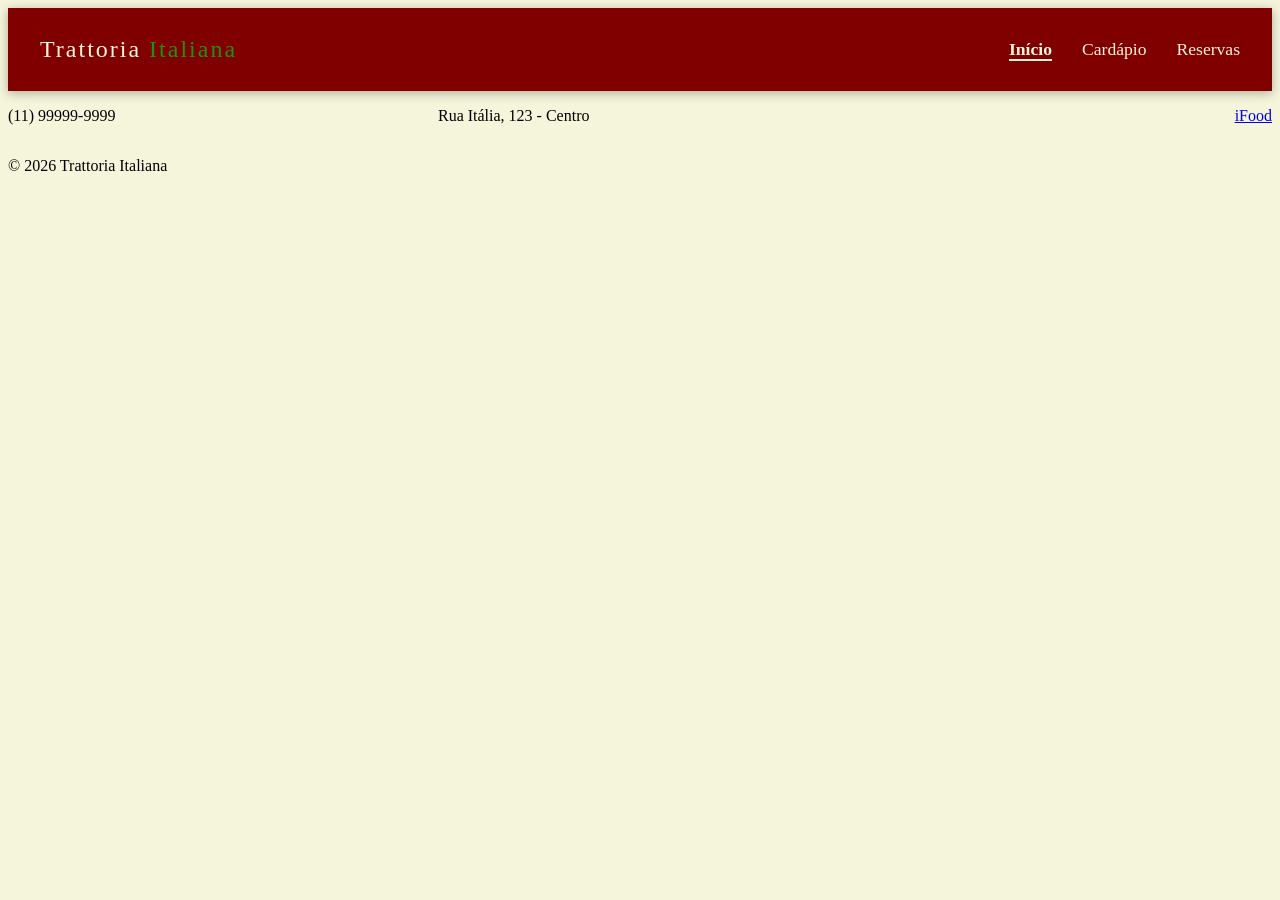
==== index.html @ 0c6dcbbc "Add files via upload" ====
<!DOCTYPE html>
<html lang="pt-br">
<head>
    <meta charset="UTF-8">
    <meta name="viewport" content="width=device-width, initial-scale=1.0">
    <title>Trattoria Italiana</title>
    <link rel="stylesheet" href="style.css">
</head>
<body>
    <header>
        <div class="navbar-container">
            <div class="logo">
                <a href="index.html">Trattoria <span>Italiana</span></a>
            </div>
            <nav>
                <ul class="nav-links">
                    <li><a href="index.html" class="active">Início</a></li>
                    <li><a href="menu.html">Cardápio</a></li>
                    <li><a href="contato.html">Reservas</a></li>
                </ul>
            </nav>
        </div>
    </header>

    <main>

    </main>

    <footer>
            <div class="contato">
                <p><i class="fas fa-phone"></i> (11) 99999-9999</p>
                <p><i class="fas fa-map-marker-alt"></i> Rua Itália, 123 - Centro</p>
                <a href="#"><i class="fab fa-instagram"></i></a>
                <a href="#"><i class="fab fa-apple"></i> iFood</a>
            </div>
        <p>&copy; 2026 Trattoria Italiana</p>
    </footer>
    </footer>
</body>
</html>
---- style.css ----
body {
  background-color: #f5f5dc;
}

header {
  background-color: #800000;
  padding: 15px 0;
  position: sticky;
  top: 0;
  z-index: 1000;
  box-shadow: 0 2px 10px rgba(0, 0, 0, 0.3);
}

.navbar-container {
  max-width: 1200px;
  margin: 0 auto;
  display: flex;
  justify-content: space-between;
  align-items: center;
  padding: 0 20px;
}

.logo a {
  color: #f5f5dc;
  text-decoration: none;
  font-size: 1.5rem;
  font-wheight: bold;
  letter-spacing: 2px;
}

.logo span {
  color: #1e9309;
}

.nav-links {
  list-style: none;
  display: flex;
  gap: 30px;
}

.nav-links a {
  color: #f5f5dc;
  text-decoration: none;
  font-size: 1.1rem;
  transition: 0.3s;
  border-bottom: 2px solid transparent;
}

.nav-links a:hover {
  color: #1e9309; /* Muda para verde no hover */
  border-bottom: 2px solid #1e9309;
}

/* Classe para indicar em qual página o usuário está */
.nav-links a.active {
  font-weight: bold;
  border-bottom: 2px solid #f5f5dc;
}

footer .contato {
  display: flex;
  justify-content: space-between;
  align-items: center;
  flex-wrap: wrap;
}
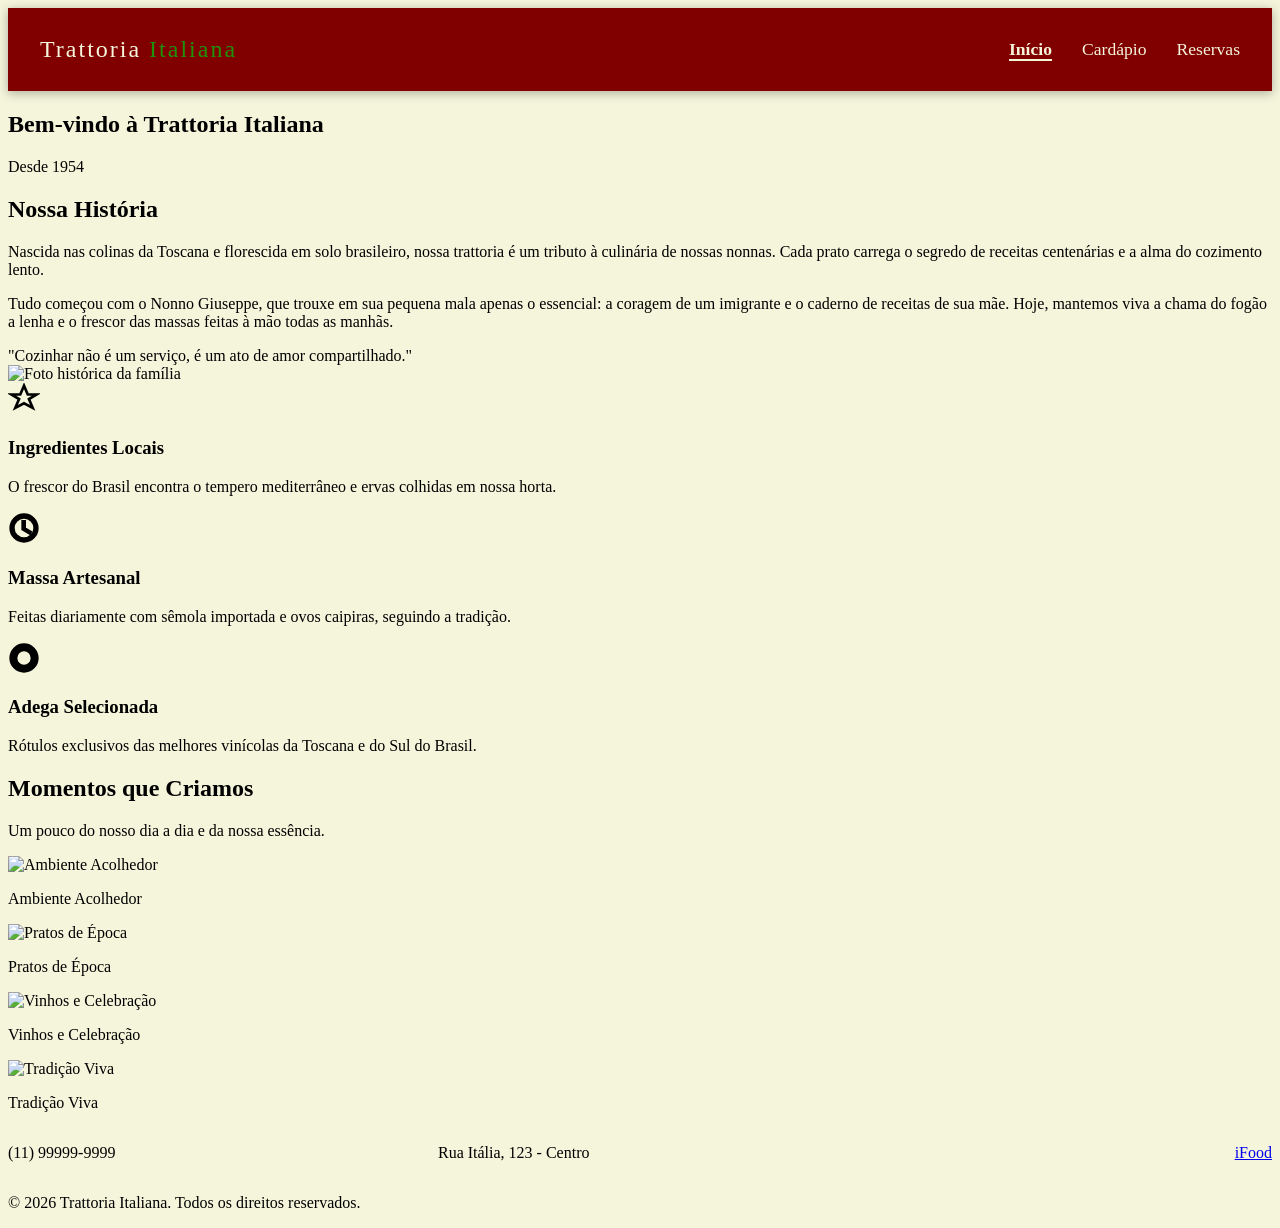
==== commit 98e743cd: "inserção das informaões da pagina inicial" ====
--- a/index.html
+++ b/index.html
@@ -23,7 +23,118 @@
     </header>
 
     <main>
+        <section class="container home-fundo">
+    <div class="conteudo-home">
+      <h1>Bem-vindo à Trattoria Italiana</h1>
+      
+    </div>
+  </section>
 
+        <section class="nossa-historia">
+            <div class="historia-container">
+                <div class="historia-grid">
+                    <div class="historia-left">
+                        <div class="historia-header">
+                            <span class="historia-label">Desde 1954</span>
+                            <h2>Nossa História</h2>
+                            <div class="historia-divider"></div>
+                        </div>
+                        <div class="historia-texto">
+                            <p>
+                                Nascida nas colinas da Toscana e florescida em solo brasileiro, nossa trattoria é um tributo à culinária de nossas nonnas. Cada prato carrega o segredo de receitas centenárias e a alma do cozimento lento.
+                            </p>
+                            <p>
+                                Tudo começou com o Nonno Giuseppe, que trouxe em sua pequena mala apenas o essencial: a coragem de um imigrante e o caderno de receitas de sua mãe. Hoje, mantemos viva a chama do fogão a lenha e o frescor das massas feitas à mão todas as manhãs.
+                            </p>
+                            <div class="historia-quote">
+                                "Cozinhar não é um serviço, é um ato de amor compartilhado."
+                            </div>
+                        </div>
+                    </div>
+                    <div class="historia-right">
+                        <div class="historia-imagem-wrapper">
+                            <img src="https://lh3.googleusercontent.com/aida-public/[base64]" alt="Foto histórica da família">
+                            <div class="historia-shadow"></div>
+                        </div>
+                    </div>
+                </div>
+            </div>
+        </section>
+
+        <section class="destaques-section">
+            <div class="destaques-container">
+                <div class="destaques-grid">
+                    <div class="destaque-card">
+                        <div class="destaque-icon">
+                            <svg xmlns="http://www.w3.org/2000/svg" width="32" height="32" viewBox="0 0 24 24" fill="none" stroke="currentColor" stroke-width="2">
+                                <path d="M12 2L9.19 8.63H2.5L8.31 12.04L5.5 18.63L12 15.22L18.5 18.63L15.69 12.04L21.5 8.63H14.81L12 2Z"/>
+                            </svg>
+                        </div>
+                        <h3>Ingredientes Locais</h3>
+                        <p>O frescor do Brasil encontra o tempero mediterrâneo e ervas colhidas em nossa horta.</p>
+                    </div>
+                    <div class="destaque-card">
+                        <div class="destaque-icon">
+                            <svg xmlns="http://www.w3.org/2000/svg" width="32" height="32" viewBox="0 0 24 24" fill="none" stroke="currentColor" stroke-width="2">
+                                <path d="M12 2C6.48 2 2 6.48 2 12s4.48 10 10 10 10-4.48 10-10S17.52 2 12 2m0 18c-4.42 0-8-3.58-8-8s3.58-8 8-8 8 3.58 8 8-3.58 8-8 8m.5-13H11v6l5.25 3.15.75-1.23-4.5-2.67z"/>
+                            </svg>
+                        </div>
+                        <h3>Massa Artesanal</h3>
+                        <p>Feitas diariamente com sêmola importada e ovos caipiras, seguindo a tradição.</p>
+                    </div>
+                    <div class="destaque-card">
+                        <div class="destaque-icon">
+                            <svg xmlns="http://www.w3.org/2000/svg" width="32" height="32" viewBox="0 0 24 24" fill="none" stroke="currentColor" stroke-width="2">
+                                <path d="M12 2C6.48 2 2 6.48 2 12s4.48 10 10 10 10-4.48 10-10S17.52 2 12 2m0 18c-4.42 0-8-3.58-8-8s3.58-8 8-8 8 3.58 8 8-3.58 8-8 8m0-14c-3.31 0-6 2.69-6 6s2.69 6 6 6 6-2.69 6-6-2.69-6-6-6z"/>
+                            </svg>
+                        </div>
+                        <h3>Adega Selecionada</h3>
+                        <p>Rótulos exclusivos das melhores vinícolas da Toscana e do Sul do Brasil.</p>
+                    </div>
+                </div>
+            </div>
+        </section>
+
+        <section class="galeria-section">
+            <div class="galeria-header">
+                <h2>Momentos que Criamos</h2>
+                <p>Um pouco do nosso dia a dia e da nossa essência.</p>
+            </div>
+            <div class="galeria-carousel">
+                <div class="galeria-item">
+                    <div class="galeria-image">
+                        <img src="https://lh3.googleusercontent.com/aida-public/[base64]" alt="Ambiente Acolhedor">
+                        <div class="galeria-overlay">
+                            <p>Ambiente Acolhedor</p>
+                        </div>
+                    </div>
+                </div>
+                <div class="galeria-item">
+                    <div class="galeria-image">
+                        <img src="https://lh3.googleusercontent.com/aida-public/[base64]" alt="Pratos de Época">
+                        <div class="galeria-overlay">
+                            <p>Pratos de Época</p>
+                        </div>
+                    </div>
+                </div>
+                <div class="galeria-item">
+                    <div class="galeria-image">
+                        <img src="https://lh3.googleusercontent.com/aida-public/[base64]" alt="Vinhos e Celebração">
+                        <div class="galeria-overlay">
+                            <p>Vinhos e Celebração</p>
+                        </div>
+                    </div>
+                </div>
+                <div class="galeria-item">
+                    <div class="galeria-image">
+                        <img src="https://lh3.googleusercontent.com/aida-public/[base64]" alt="Tradição Viva">
+                        <div class="galeria-overlay">
+                            <p>Tradição Viva</p>
+                        </div>
+                    </div>
+                </div>
+            </div>
+        </section>
     </main>
 
     <footer>
@@ -33,8 +144,9 @@
                 <a href="#"><i class="fab fa-instagram"></i></a>
                 <a href="#"><i class="fab fa-apple"></i> iFood</a>
             </div>
-        <p>&copy; 2026 Trattoria Italiana</p>
+        
     </footer>
+    <p>&copy; 2026 Trattoria Italiana. Todos os direitos reservados.</p>
     </footer>
 </body>
 </html>
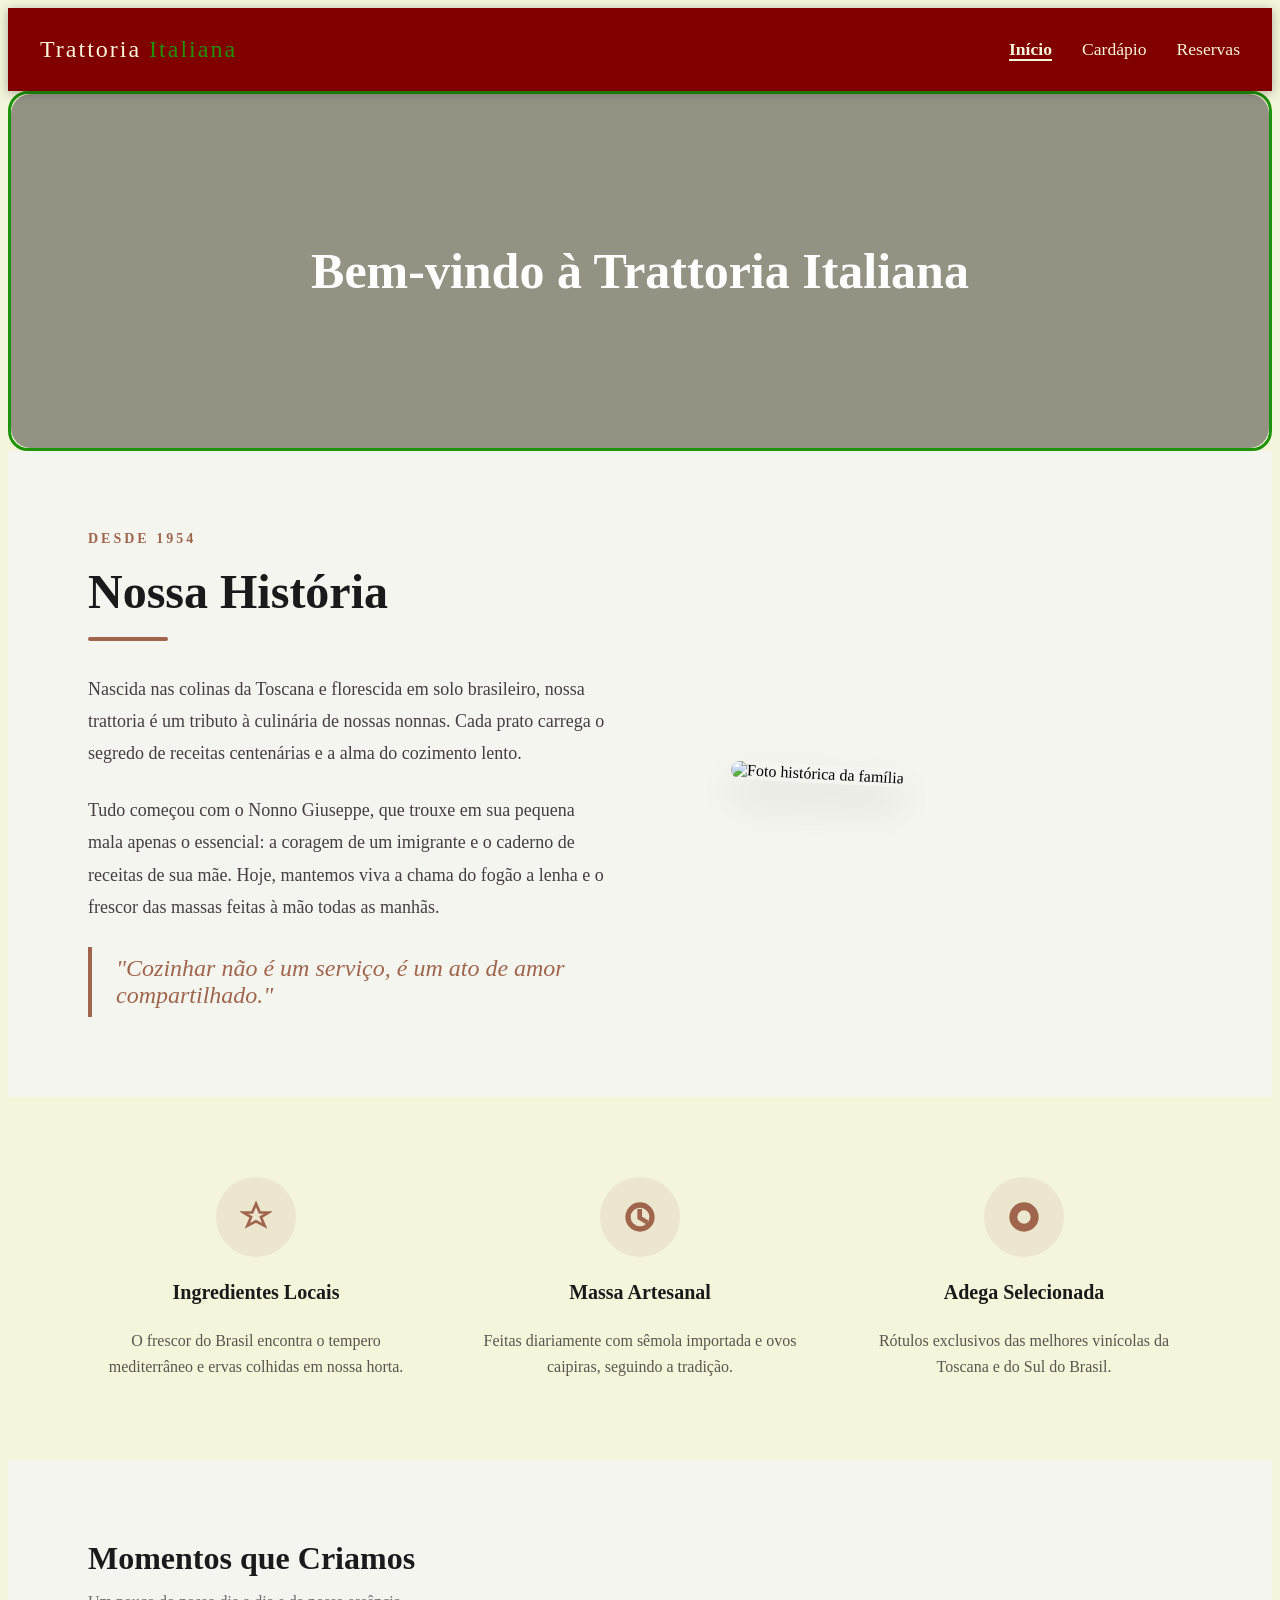
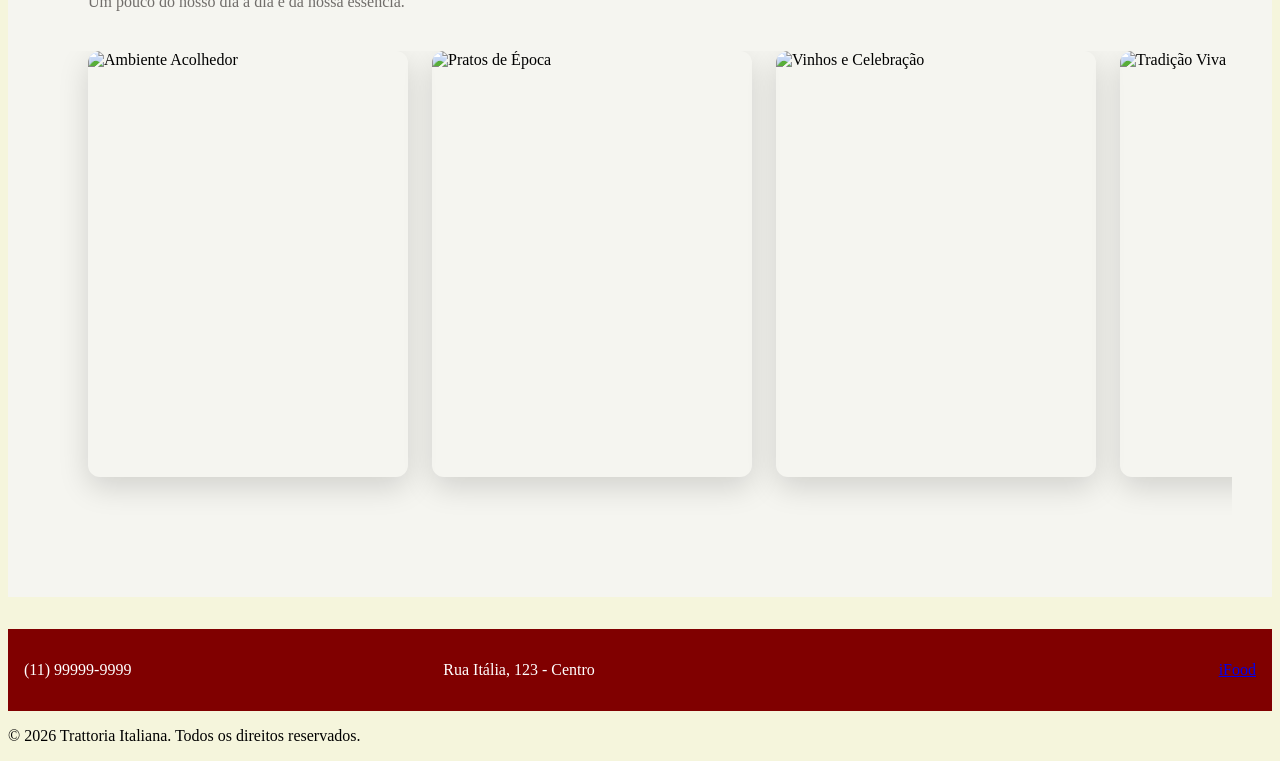
==== commit 5dde4dd3: "adcionada alterações index adcionar historia do restaurante" ====
--- a/index.html
+++ b/index.html
@@ -149,4 +149,4 @@
     <p>&copy; 2026 Trattoria Italiana. Todos os direitos reservados.</p>
     </footer>
 </body>
-</html>+</html>
--- a/style.css
+++ b/style.css
@@ -10,6 +10,10 @@
   z-index: 1000;
   box-shadow: 0 2px 10px rgba(0, 0, 0, 0.3);
 }
+h1{
+  font-family:"Times New Roman", Times, cursive;
+  font-size: 50px;
+}
 
 .navbar-container {
   max-width: 1200px;
@@ -57,9 +61,423 @@
   border-bottom: 2px solid #f5f5dc;
 }
 
+
 footer .contato {
   display: flex;
   justify-content: space-between;
   align-items: center;
   flex-wrap: wrap;
 }
+footer {
+    background-color:#800000;
+    color: white;
+    text-align: center;
+    padding: 1rem;
+    margin-top: 2rem;
+  }
+.home-fundo {
+    position: relative;
+    overflow: hidden;
+    height: 40vh; /* 90% da altura da tela */
+    display: flex;
+    align-items: center;
+    justify-content: center;
+    color: white;
+    text-align: center;
+    padding: 0;
+    margin: 0;
+  box-sizing: border-box;
+  border: 3px solid  #1e9309; /* borda alinhada com a imagem */
+  border-radius: 20px; /* cantos arredondados */
+  }
+  
+
+.home-fundo::before {
+  content: "";
+  position: absolute;
+  top: 0; left: 0;
+  width: 100%;
+  height: 100%;
+  background-image: url(https://images.unsplash.com/photo-1498579150354-977475b7ea0b?q=80&w=870&auto=format&fit=crop&ixlib=rb-4.1.0&ixid=M3wxMjA3fDB8MHxwaG90by1wYWdlfHx8fGVufDB8fHx8fA%3D%3D);
+  background-size: cover;
+  background-position: center;
+  z-index: 1;
+  animation: zoom 10s infinite alternate ease-in-out;
+  border-radius: inherit;
+}
+
+.home-fundo::after {
+  content: "";
+  position: absolute;
+  top: 0; 
+  left: 0;
+  width: 100%;
+  height: 100%;
+  background-color: rgba(0,0,0,0.4); /* camada escura */
+  z-index: 2;
+  border-radius: inherit;
+}
+
+.conteudo-home {
+  position: relative;
+  z-index: 3;
+  padding: 2rem;
+}
+
+@keyframes zoom {
+  0% { transform: scale(1); }
+  100% { transform: scale(1.1); }
+}
+
+nav a.ativo {
+  border-bottom: 2px solid #fff; /* linha branca embaixo */
+  padding-bottom: 2px;
+  color: #ffd700; /* opcional: cor dourada para destaque */
+  transition: all 0.3s ease; /* Suaviza o efeito */
+}
+  
+/* EFEITO ao passar o mouse no link ativo */
+nav a.ativo:hover {
+  color: #ff4500; /* Muda para laranja forte */
+  border-bottom: 2px solid #ff4500; /* Linha também muda para laranja */
+  transform: scale(1.1); /* Dá um leve "zoom" no texto */
+}
+
+/* Estilos da seção Nossa História */
+.nossa-historia {
+  background-color: #f5f5f0;
+  padding: 80px 40px;
+}
+
+.historia-container {
+  max-width: 1200px;
+  margin: 0 auto;
+  padding: 0 40px;
+}
+
+.historia-grid {
+  display: grid;
+  grid-template-columns: 1fr 1fr;
+  gap: 60px;
+  align-items: center;
+}
+
+.historia-left {
+  display: flex;
+  flex-direction: column;
+  gap: 32px;
+}
+
+.historia-header {
+  display: flex;
+  flex-direction: column;
+  gap: 16px;
+}
+
+.historia-label {
+  color: #a0654d;
+  font-weight: bold;
+  letter-spacing: 3px;
+  font-size: 0.875rem;
+  text-transform: uppercase;
+}
+
+.nossa-historia h2 {
+  font-family: Georgia, serif;
+  font-size: 3rem;
+  font-weight: bold;
+  color: #1a1a1a;
+  line-height: 1.2;
+  margin: 0;
+}
+
+.historia-divider {
+  width: 80px;
+  height: 4px;
+  background-color: #a0654d;
+  border-radius: 2px;
+}
+
+.historia-texto {
+  display: flex;
+  flex-direction: column;
+  gap: 24px;
+}
+
+.nossa-historia p {
+  font-size: 1.125rem;
+  color: rgba(24, 18, 17, 0.8);
+  line-height: 1.8;
+  margin: 0;
+  font-family: Georgia, serif;
+  font-weight: 400;
+}
+
+.historia-quote {
+  font-style: italic;
+  font-family: Georgia, serif;
+  font-size: 1.5rem;
+  color: #a0654d;
+  border-left: 4px solid #a0654d;
+  padding-left: 24px;
+  padding-top: 8px;
+  padding-bottom: 8px;
+}
+
+.historia-right {
+  position: relative;
+  display: flex;
+  align-items: center;
+  justify-content: center;
+}
+
+.historia-imagem-wrapper {
+  position: relative;
+  width: 100%;
+  max-width: 400px;
+}
+
+.historia-imagem-wrapper img {
+  width: 100%;
+  aspect-ratio: 4/5;
+  object-fit: cover;
+  border-radius: 16px;
+  transform: rotate(3deg);
+  box-shadow: 0 20px 40px rgba(0, 0, 0, 0.1);
+  transition: transform 0.5s ease;
+}
+
+.historia-imagem-wrapper:hover img {
+  transform: rotate(0deg);
+}
+
+.historia-shadow {
+  position: absolute;
+  bottom: -40px;
+  left: -40px;
+  width: 192px;
+  height: 192px;
+  background-color: rgba(128, 100, 80, 0.2);
+  border-radius: 16px;
+  z-index: -1;
+}
+
+@media (max-width: 768px) {
+  .historia-container {
+    padding: 0 20px;
+  }
+
+  .historia-grid {
+    grid-template-columns: 1fr;
+    gap: 40px;
+  }
+
+  .nossa-historia {
+    padding: 60px 20px;
+  }
+
+  .nossa-historia h2 {
+    font-size: 2rem;
+  }
+
+  .historia-label {
+    font-size: 0.75rem;
+  }
+
+  .historia-quote {
+    font-size: 1.25rem;
+  }
+
+  .historia-shadow {
+    display: none;
+  }
+}
+
+/* Seção Destaques */
+.destaques-section {
+  padding: 80px 40px;
+  max-width: 1200px;
+  margin: 0 auto;
+}
+
+.destaques-container {
+  padding: 0 40px;
+}
+
+.destaques-grid {
+  display: grid;
+  grid-template-columns: repeat(3, 1fr);
+  gap: 48px;
+}
+
+.destaque-card {
+  display: flex;
+  flex-direction: column;
+  align-items: center;
+  text-align: center;
+  gap: 24px;
+  transition: transform 0.3s ease;
+}
+
+.destaque-card:hover {
+  transform: translateY(-5px);
+}
+
+.destaque-icon {
+  width: 80px;
+  height: 80px;
+  background-color: rgba(160, 101, 77, 0.1);
+  border-radius: 50%;
+  display: flex;
+  align-items: center;
+  justify-content: center;
+  color: #a0654d;
+  transition: all 0.3s ease;
+}
+
+.destaque-card:hover .destaque-icon {
+  background-color: #a0654d;
+  color: white;
+}
+
+.destaque-card h3 {
+  font-family: Georgia, serif;
+  font-size: 1.25rem;
+  font-weight: bold;
+  color: #1a1a1a;
+  margin: 0;
+}
+
+.destaque-card p {
+  font-family: Georgia, serif;
+  font-size: 1rem;
+  color: rgba(24, 18, 17, 0.7);
+  line-height: 1.6;
+  margin: 0;
+}
+
+/* Seção Galeria */
+.galeria-section {
+  background-color: #f5f5f0;
+  padding: 80px 40px;
+}
+
+.galeria-header {
+  max-width: 1200px;
+  margin: 0 auto;
+  padding: 0 40px;
+  margin-bottom: 40px;
+}
+
+.galeria-header h2 {
+  font-family: Georgia, serif;
+  font-size: 2rem;
+  font-weight: bold;
+  color: #1a1a1a;
+  margin: 0 0 16px 0;
+}
+
+.galeria-header p {
+  font-family: Georgia, serif;
+  font-size: 1rem;
+  color: rgba(24, 18, 17, 0.6);
+  margin: 0;
+}
+
+.galeria-carousel {
+  display: flex;
+  gap: 24px;
+  overflow-x: auto;
+  padding: 0 40px 40px 40px;
+  scroll-snap-type: x mandatory;
+  scrollbar-width: none;
+}
+
+.galeria-carousel::-webkit-scrollbar {
+  display: none;
+}
+
+.galeria-item {
+  flex: 0 0 320px;
+  scroll-snap-align: center;
+}
+
+.galeria-image {
+  position: relative;
+  border-radius: 12px;
+  overflow: hidden;
+  aspect-ratio: 3/4;
+  box-shadow: 0 10px 30px rgba(0, 0, 0, 0.15);
+  group: true;
+}
+
+.galeria-image img {
+  width: 100%;
+  height: 100%;
+  object-fit: cover;
+  transition: transform 0.5s ease;
+}
+
+.galeria-item:hover .galeria-image img {
+  transform: scale(1.1);
+}
+
+.galeria-overlay {
+  position: absolute;
+  bottom: 0;
+  left: 0;
+  right: 0;
+  top: 0;
+  background-color: rgba(0, 0, 0, 0.4);
+  display: flex;
+  align-items: flex-end;
+  padding: 24px;
+  opacity: 0;
+  transition: opacity 0.3s ease;
+}
+
+.galeria-item:hover .galeria-overlay {
+  opacity: 1;
+}
+
+.galeria-overlay p {
+  color: white;
+  font-weight: 500;
+  font-family: Georgia, serif;
+  margin: 0;
+}
+
+@media (max-width: 768px) {
+  .destaques-section {
+    padding: 60px 20px;
+  }
+
+  .destaques-container {
+    padding: 0;
+  }
+
+  .destaques-grid {
+    grid-template-columns: 1fr;
+    gap: 40px;
+  }
+
+  .galeria-section {
+    padding: 60px 20px;
+  }
+
+  .galeria-header {
+    padding: 0;
+  }
+
+  .galeria-carousel {
+    padding: 0 20px 30px 20px;
+  }
+
+  .galeria-header h2 {
+    font-size: 1.5rem;
+  }
+
+  .destaque-card h3 {
+    font-size: 1.125rem;
+  }
+}
